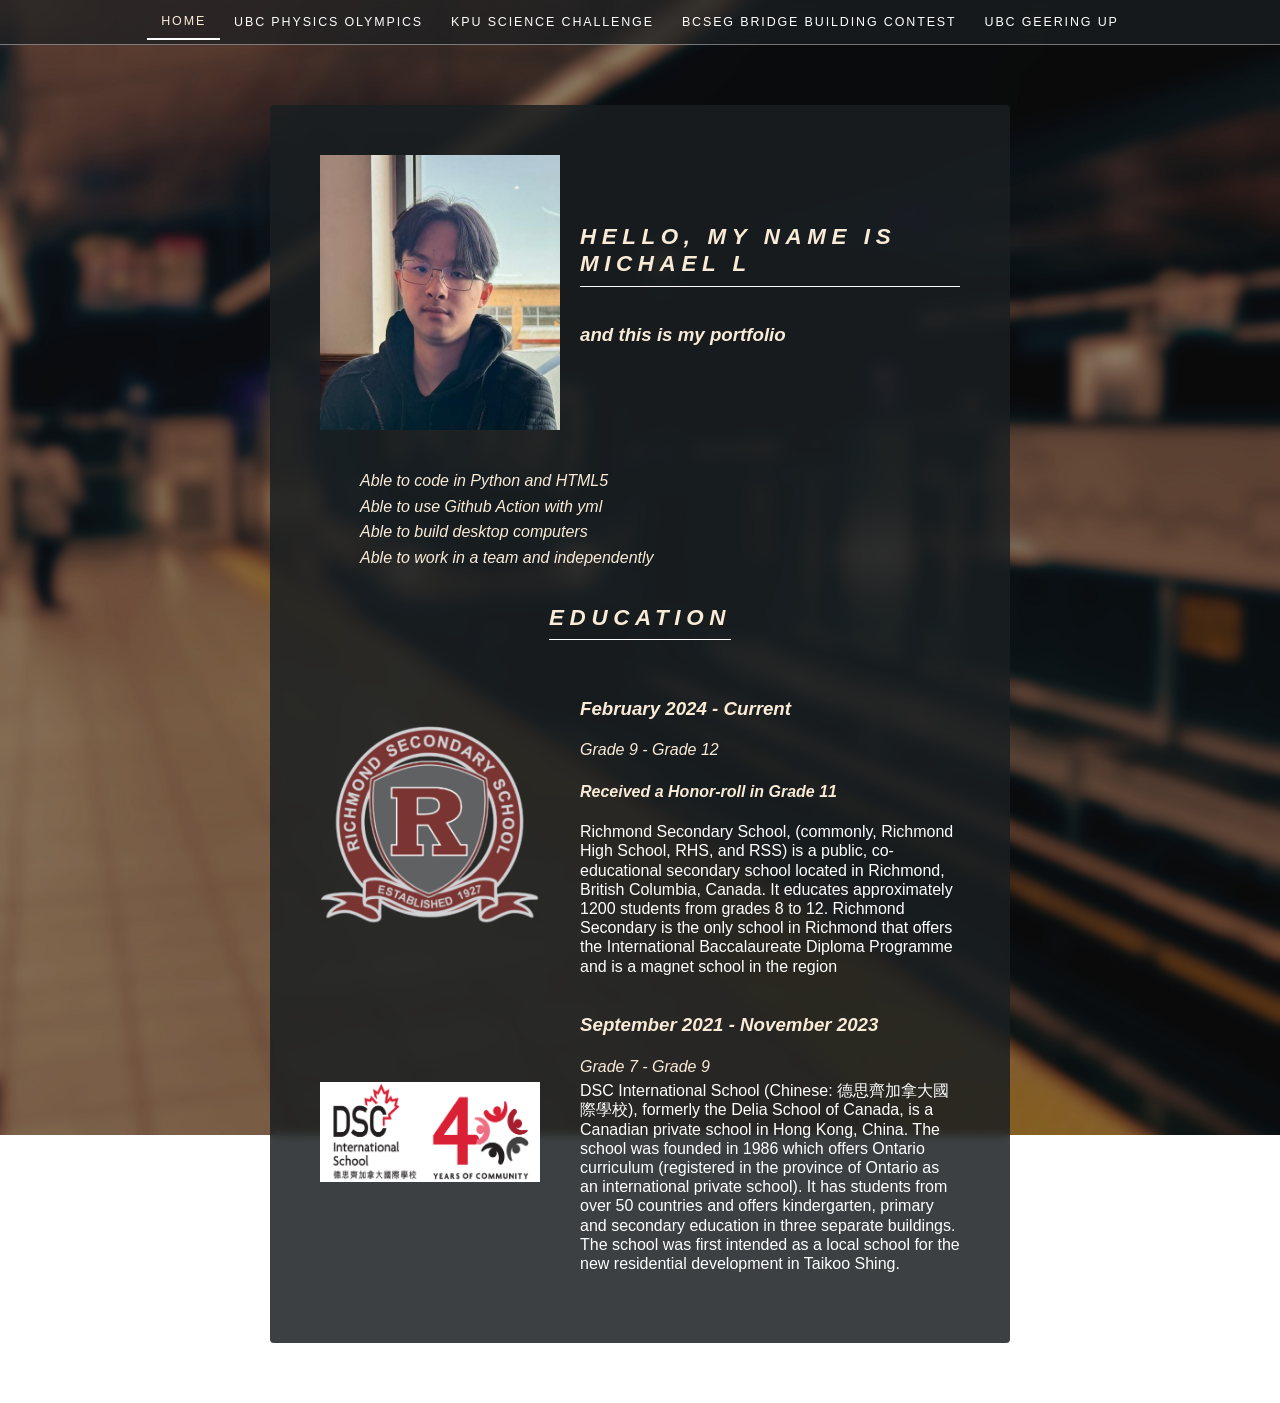
==== index.html @ ee14dc99 "Origin" ====
<!DOCTYPE HTML>
<html>
	<head>
		<title>Main Page</title>
		<meta name="robots" content="noindex, nofollow, noimageindex">
		<link rel="stylesheet" href="./Style.css">
	</head>
	<body>
		<nav>
        	<a href="./index.html"class="active">Home</a>
        	<a href="./Page/PhysicsOlympics.html">UBC Physics Olympics</a>
			<a href="./Page/KPUScience.html">KPU Science Challenge</a>
			<a href="./Page/BCSEGBridge.html">BCSEG Bridge Building Contest</a>
			<a href="./Page/GeeringUp.html">UBC Geering up</a>
	    </nav>

	<!--Page-->
		<div class="content-box1">
			<div class="container1">
				<!--me-->
				<div class="image0"><img width="240" height="275" src="./Assets/Update-11-14-2026/Profile.jpeg"></div>

				<div class="content0">
					<h2> Hello, My name is Michael L</h2>
					<h3> and this is my portfolio </h3>
				</div>
				<!--skills-->
				<div class="headerx">
					<ol>
						<il><p>Able to code in Python and HTML5</p></il>
						<il><p>Able to use Github Action with yml</p></il>
						<il><p>Able to build desktop computers</p></il>
						<il><p>Able to work in a team and independently</p></il>
					</ol>
				</div>
			<!--Education-->
				<div class="header2">
					<h2> Education </h2>
				</div>
				<div class="image1"><img width="220" height="200" src="./Assets/Update-11-14-2026/RHS.png"></div>
				<div class="content1">
					<h3>February 2024 - Current </h3>
					<p>	Grade 9 - Grade 12</p>
					<h4>Received a Honor-roll in Grade 11</h4>
					<a href="https://en.wikipedia.org/wiki/Richmond_Secondary_School" target="_blank" rel="noopener noreferrer">Richmond Secondary School, (commonly, Richmond High School, RHS, and RSS) is a public, co-educational secondary school located in Richmond, British Columbia, Canada. It educates approximately 1200 students from grades 8 to 12. Richmond Secondary is the only school in Richmond that offers the International Baccalaureate Diploma Programme and is a magnet school in the region</a>
				</div>
				<div class="image2"><img width="220" height="100" src="./Assets/Update-11-14-2026/DSC.png"></div>
				<div class="content2">
					<h3>September 2021 - November 2023</h3>
					<p>Grade 7 - Grade 9 </p>
					<a href="https://en.wikipedia.org/wiki/DSC_International_School,_Hong_Kong" target="_blank" rel="noopener noreferrer">DSC International School (Chinese: 德思齊加拿大國際學校), formerly the Delia School of Canada, is a Canadian private school in Hong Kong, China. The school was founded in 1986 which offers Ontario curriculum (registered in the province of Ontario as an international private school). It has students from over 50 countries and offers kindergarten, primary and secondary education in three separate buildings. The school was first intended as a local school for the new residential development in Taikoo Shing.</a>

				</div>
			</div>
		</div>
		<script>
    		const items = document.querySelectorAll(".content-box1 h2, .content-box1 h3, .content-box1 p, .content-box1 li, .content-box1 a, .content-box1 img, .content-box1 iframe, .content-box1 video, .content-box1 embed, .content-box1 object, " + ".content-box2 h2, .content-box2 h3, .content-box2 p, .content-box2 li, .content-box2 a, .content-box2 img, .content-box2 iframe, .content-box2 video, .content-box2 embed, .content-box2 object");
    		const observer = new IntersectionObserver((entries) => {entries.forEach((entry) => {if (entry.isIntersecting) {entry.target.classList.add("fade-in");}});}, { threshold: 0.1 });
    		items.forEach((item) => observer.observe(item));
  		</script>
	</body>
</html>
---- Style.css ----
body {
  background-image: url("./Assets/Update-11-14-2026/Background3.jpg");
  background-size: cover;
  background-position: center center;
  background-repeat: no-repeat;
  background-attachment: fixed;
  min-height: 100vh;
  margin: 0;
}

p, h1, h2, h3, h4, h5, h6 {
  color: rgb(250, 235, 215);
  font-style: italic;
}

.content-box1,
.content-box2 {
  background-color: rgba(27, 31, 34, 0.85);
  backdrop-filter: blur(4px);
  color: rgb(255, 255, 255);
  font-family: Arial, sans-serif;
  line-height: 1.2;
  margin: 60px auto;
  padding: 45px;
  border-radius: 4px;
  position: relative;
}

.content-box1 {
  max-width: 650px;
}

.content-box2 {
  max-width: 1000px;
}

.content-box1 p,
.content-box2 p,
.content-box1 li,
.content-box2 li {
  line-height: 1.35;
  margin-top: 0;
  margin-bottom: 4px;
}

.content-box1 a,
.content-box2 a {
  color: rgb(255, 255, 255);
  text-decoration: none;
  transition: opacity 0.2s ease, color 0.2s ease;
}

.content-box1 a:hover,
.content-box2 a:hover {
  opacity: 0.75;
}

.content-box1 h2,
.content-box2 h2 {
  letter-spacing: 0.25em;
  text-transform: uppercase;
  font-size: 1.4rem;
  border-bottom: 1px solid rgb(255, 255, 255);
  display: inline-block;
  padding-bottom: 8px;
  margin-top: 0;
}


nav {
  background-color: rgba(27, 31, 34, 0.75);
  backdrop-filter: blur(6px);
  -webkit-backdrop-filter: blur(6px);
  border-bottom: 1px solid rgba(255, 255, 255, 0.4);
  position: sticky;
  top: 0;
  z-index: 1000;
  display: flex;
  flex-wrap: wrap;
  justify-content: center;
  align-items: center;
  padding: 4px 10px;
}

nav a {
  color: rgb(255, 255, 255);
  text-decoration: none;
  padding: 10px 14px;
  font-family: Arial, sans-serif;
  font-size: 0.78rem;
  letter-spacing: 0.15em;
  text-transform: uppercase;
  transition: background-color 0.25s ease, color 0.25s ease;
}

nav a:hover {
  background-color: rgba(255, 255, 255, 0.12);
  color: rgb(250, 235, 215);
}

nav a.active {
  color: rgb(250, 235, 215);
  border-bottom: 2px solid rgb(255, 255, 255);
}

.content-box1 h2, .content-box1 h3, .content-box1 p, .content-box1 li, .content-box1 a, .content-box1 img, .content-box1 iframe, .content-box1 video, .content-box1 embed, .content-box1 object, .content-box2 h2, .content-box2 h3, .content-box2 p, .content-box2 li, .content-box2 a, .content-box2 img, .content-box2 iframe, .content-box2 video, .content-box2 embed, .content-box2 object {
  opacity: 0;
  transform: translateY(20px);
  transition: opacity 0.7s ease-out, transform 0.7s ease-out;
}
.fade-in {
  opacity: 1 !important;
  transform: translateY(0) !important;
}



.container1 {
    display: grid;
    grid-template-areas:
        "image0 content0"
        "headerx headerx"
        "header2 header2"
        "image1 content1"
        "image2 content2"
        "header3 header3";
    grid-template-columns: 1fr 3fr;
    gap: 20px; 
    align-items: center;
    background-color: transparent;
    padding: 5px;
}

.container2 {
    display: grid;
    grid-template-areas:
        "header0 header0"
        "image0 content0"
        "image1 content1"
        "image6 content2"
        "footer0 footer0"
        "header1 header1"
        "image2 image3"
        "image4 image5";
    grid-template-columns: 1fr 3fr;
    gap: 20px; 
    align-items: center;
    background-color: transparent;
    padding: 5px;
}

.container3 {
    display: grid;
    grid-template-areas:
        "header0 header0"
        "image0 content0"
        "image1 content1"
        "footer0 footer0"
        "header1 header1"
        "image2 image3";
    grid-template-columns: 1fr 3fr;
    gap: 20px; 
    align-items: center;
    background-color: transparent;
    padding: 5px;
}

.container4 {
    display: grid;
    grid-template-areas:
        "header0 header0"
        "image0 content0"
        "header1 header1"
        "image1 image2"
        "image3 image3";
    grid-template-columns: 1fr 3fr;
    gap: 20px; 
    align-items: center;
    background-color: transparent;
    padding: 5px;
}

.container5 {
    display: grid;
    grid-template-areas:
        "header0 header0"
        "image0 content0"
        "footer0 footer0"
        "header1 header1"
        "image1 content1";
    grid-template-columns: 1fr 3fr;
    gap: 20px; 
    align-items: center;
    background-color: transparent;
    padding: 5px;
}

.image0   {grid-area: image0;}
.image1   {grid-area: image1;}
.image2   {grid-area: image2;}
.image3   {grid-area: image3;}
.image4   {grid-area: image4;}
.image5   {grid-area: image5;}
.image6   {grid-area: image6;}

.footer0   {grid-area: footer0;}
.footer1   {grid-area: footer1;}
.footer2   {grid-area: footer2;}
.footer3   {grid-area: footer3;}
.footer4   {grid-area: footer4;}
.footer5   {grid-area: footer5;}

.content0 {grid-area: content0;}
.content1 {grid-area: content1;}
.content2 {grid-area: content2;}
.content3 {grid-area: content3;}

.headerx  {grid-area: headerx;}
.header0  {grid-area: header0;text-align: center;}
.header1  {grid-area: header1;text-align: center;}
.header2  {grid-area: header2;text-align: center;}
.header3  {grid-area: header3;text-align: center;}
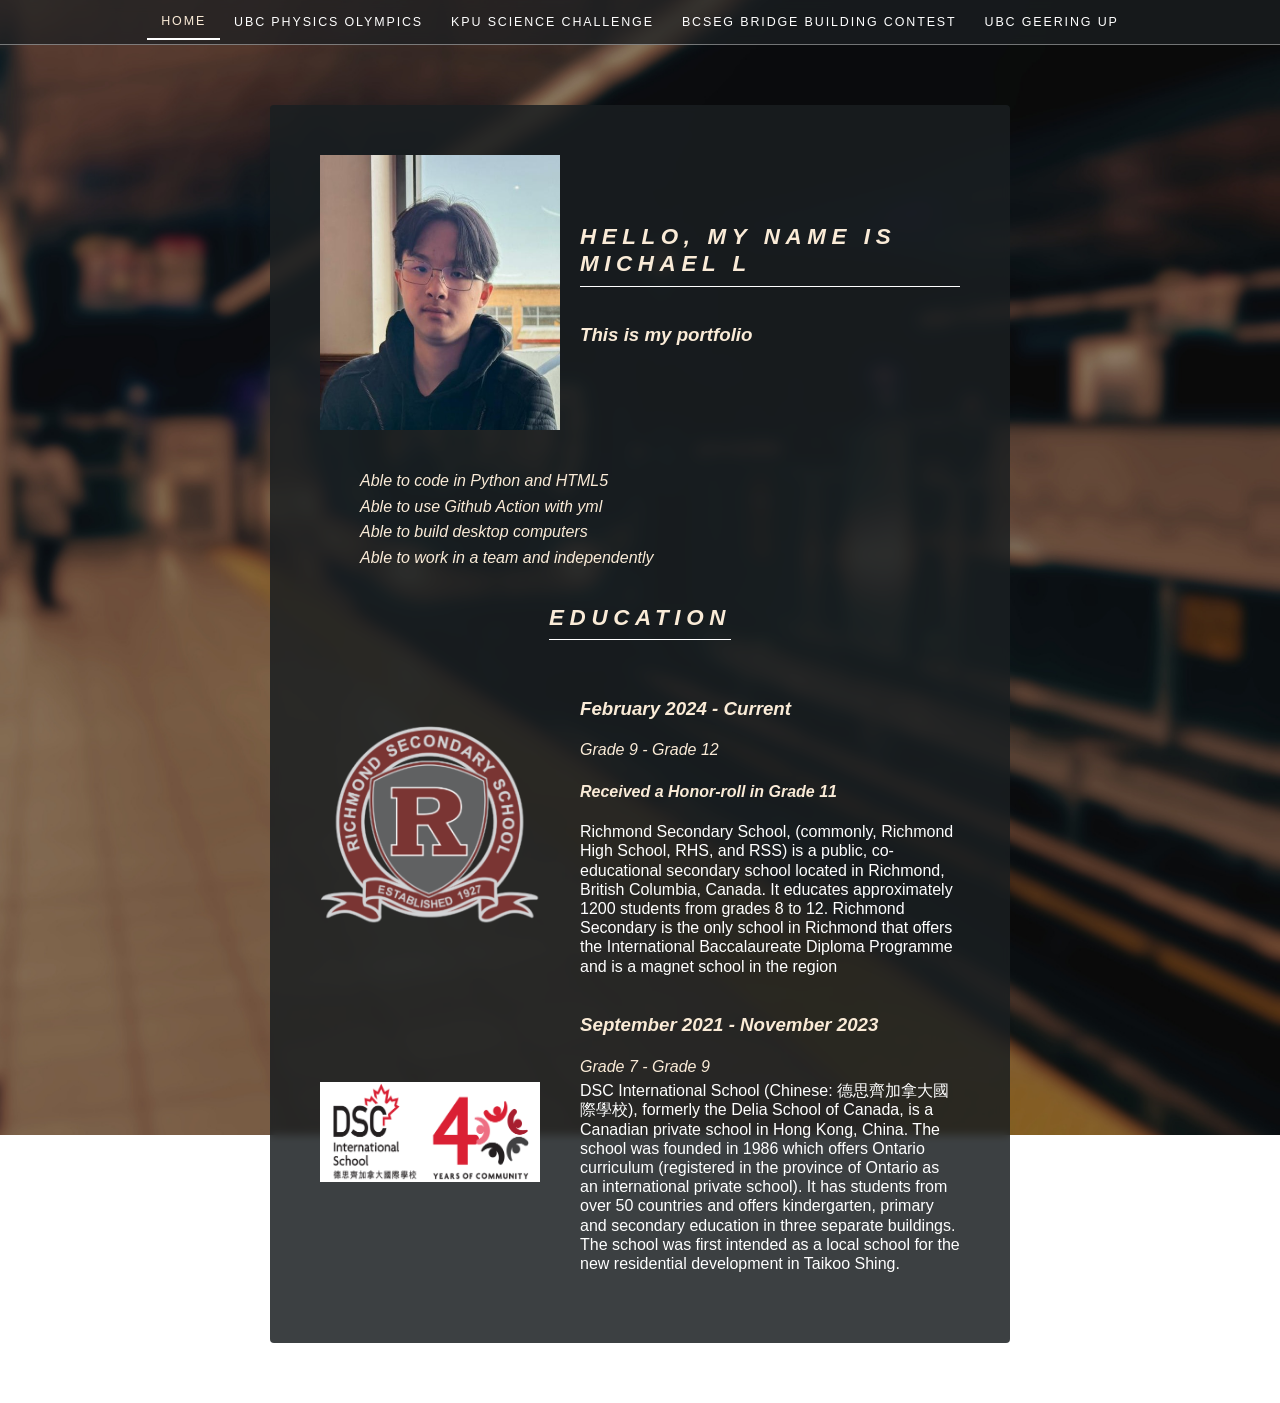
==== commit f62a761c: "Update index.html" ====
--- a/index.html
+++ b/index.html
@@ -22,7 +22,7 @@
 
 				<div class="content0">
 					<h2> Hello, My name is Michael L</h2>
-					<h3> and this is my portfolio </h3>
+					<h3> This is my portfolio </h3>
 				</div>
 				<!--skills-->
 				<div class="headerx">
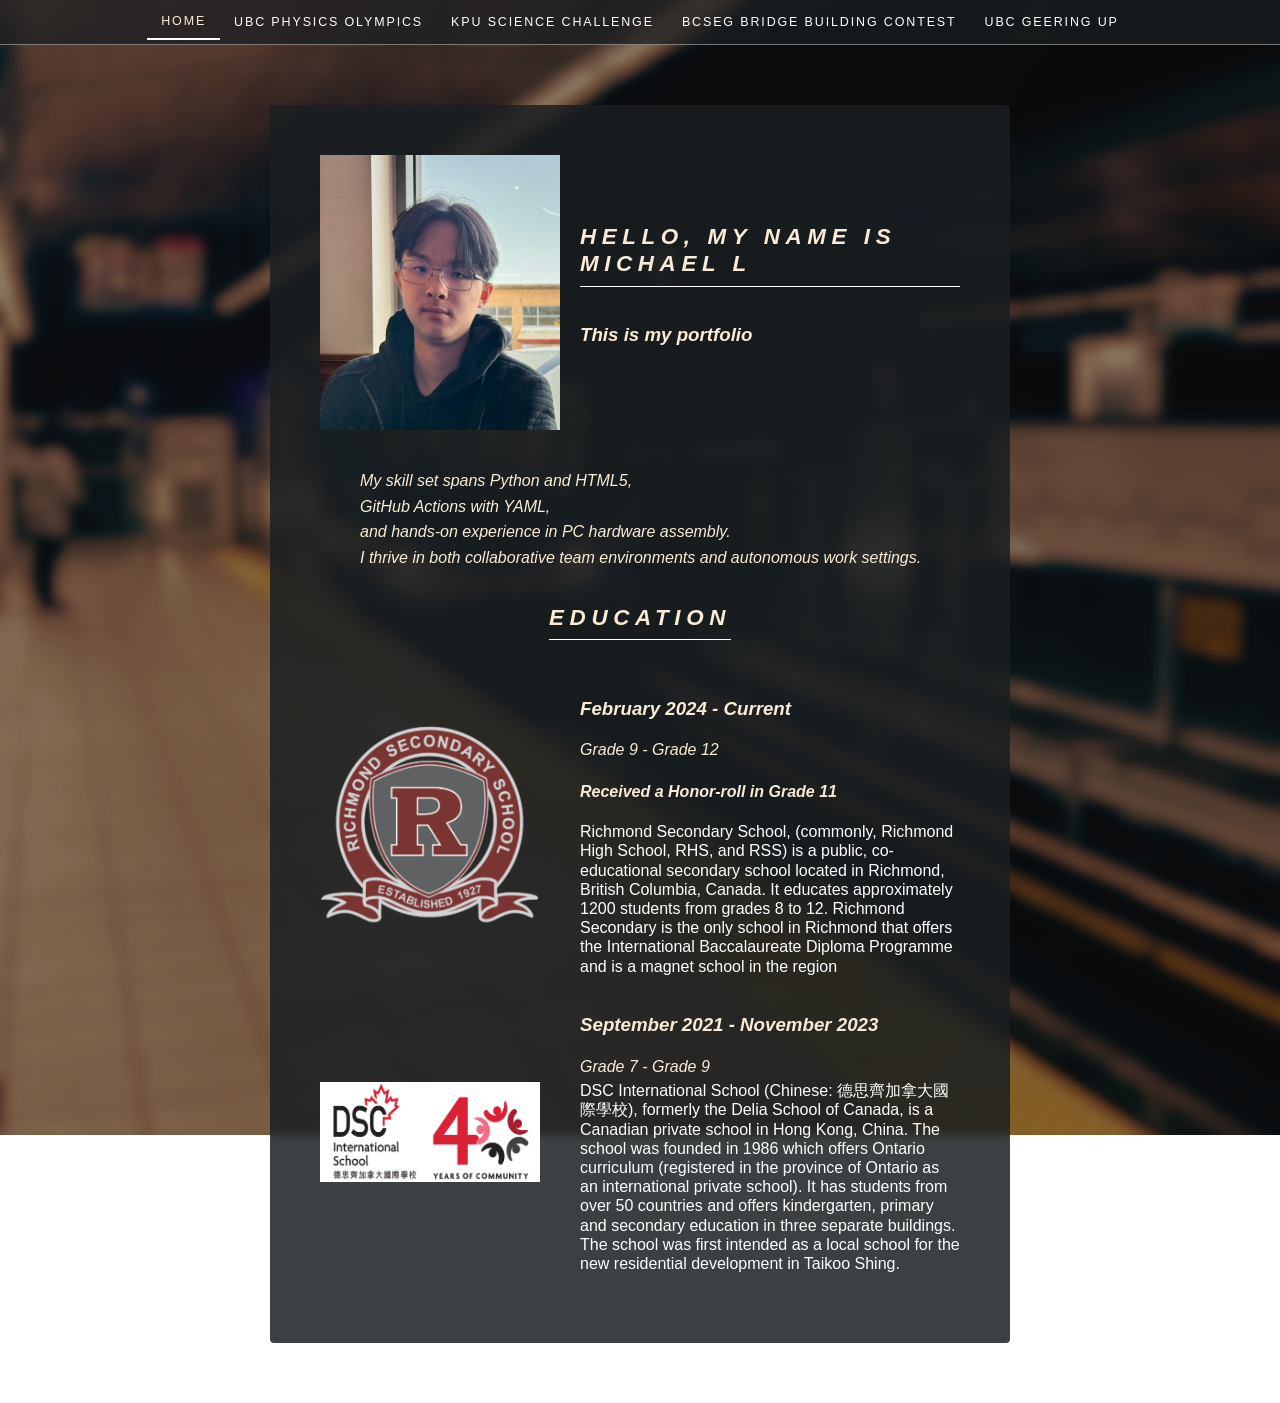
==== commit b98d72c3: "Larp Larp Larp on index.html" ====
--- a/index.html
+++ b/index.html
@@ -27,10 +27,10 @@
 				<!--skills-->
 				<div class="headerx">
 					<ol>
-						<il><p>Able to code in Python and HTML5</p></il>
-						<il><p>Able to use Github Action with yml</p></il>
-						<il><p>Able to build desktop computers</p></il>
-						<il><p>Able to work in a team and independently</p></il>
+						<il><p>My skill set spans Python and HTML5,</p></il>
+						<il><p>GitHub Actions with YAML,</p></il>
+						<il><p>and hands-on experience in PC hardware assembly.</p></il>
+						<il><p>I thrive in both collaborative team environments and autonomous work settings.</p></il>
 					</ol>
 				</div>
 			<!--Education-->
